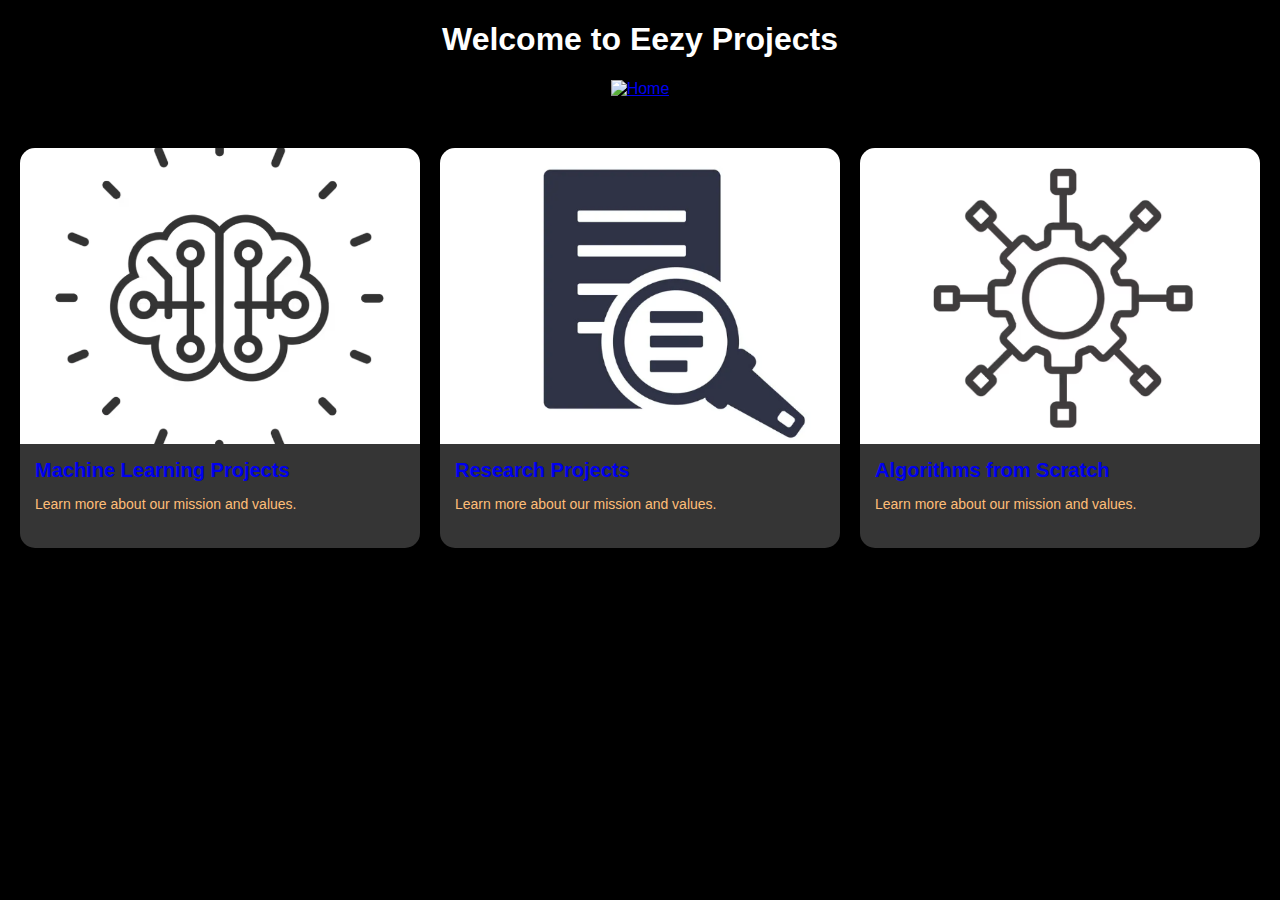
==== index.html @ db4b14d9 "Update index.html" ====
<!DOCTYPE html>
<html lang="en">
<head>
    <meta charset="UTF-8">
    <meta name="viewport" content="width=device-width, initial-scale=1.0">
    <title>Eezy Projects</title>
    <link rel="stylesheet" href="styles.css">
</head>
<body>
    <header>
        <h1>Welcome to Eezy Projects</h1>
    </header>

    <a href="index.html" class="home-icon">
        <img src="home-icon.png" alt="Home">
    </a>

    <div class="container">
        <a href="mlprojects.html" class="box">
            <div class="box-image" style="background-image: url('images/ml.png');"></div>
            <div class="box-description">
                <h2>Machine Learning Projects</h2>
                <p>Learn more about our mission and values.</p>
            </div>
        </a>
        
        <a href="mlprojects.html" class="box">
            <div class="box-image" style="background-image: url('images/research.png');"></div>
            <div class="box-description">
                <h2>Research Projects</h2>
                <p>Learn more about our mission and values.</p>
            </div>
        </a>
        
        <a href="algoscratch.html" class="box">
            <div class="box-image" style="background-image: url('images/algo.png');"></div>
            <div class="box-description">
                <h2>Algorithms from Scratch</h2>
                <p>Learn more about our mission and values.</p>
            </div>
        </a>
    </div>
</body>
</html>
---- styles.css ----
body {
    font-family: Arial, sans-serif;
    text-align: center;
    background-color: #000;
    color: #fff;
}

.container {
    display: flex;
    justify-content: center;
    gap: 20px;
    margin-top: 50px;
}

.box {
    width: 400px;
    height: 400px;
    border-radius: 15px;
    overflow: hidden; /* Ensures the rounded corners are applied to the entire box */
    text-decoration: none;
    box-shadow: 0px 4px 8px rgba(0, 0, 0, 0.2);
    display: flex;
    flex-direction: column;
    transition: transform 0.3s;
}

.box:hover {
    transform: scale(1.05);
}

.box-image {
    height: 80%; /* Top two-thirds of the box */
    background-size: cover;
    background-position: center;
}

.box-description {
    height: 20%; /* Bottom third of the box */
    background-color: #353535;
    padding: 15px;
    text-align: left;
}

.box-description h2 {
    margin: 0;
    font-size: 20px;
    font-weight: bold;
}

.box-description a {
    color: #ffa647; /* Apply the color to the link */
    text-decoration: none; /* Remove underline */
}


.box-description p {
    font-size: 14px;
    color: #ffbe78;
}
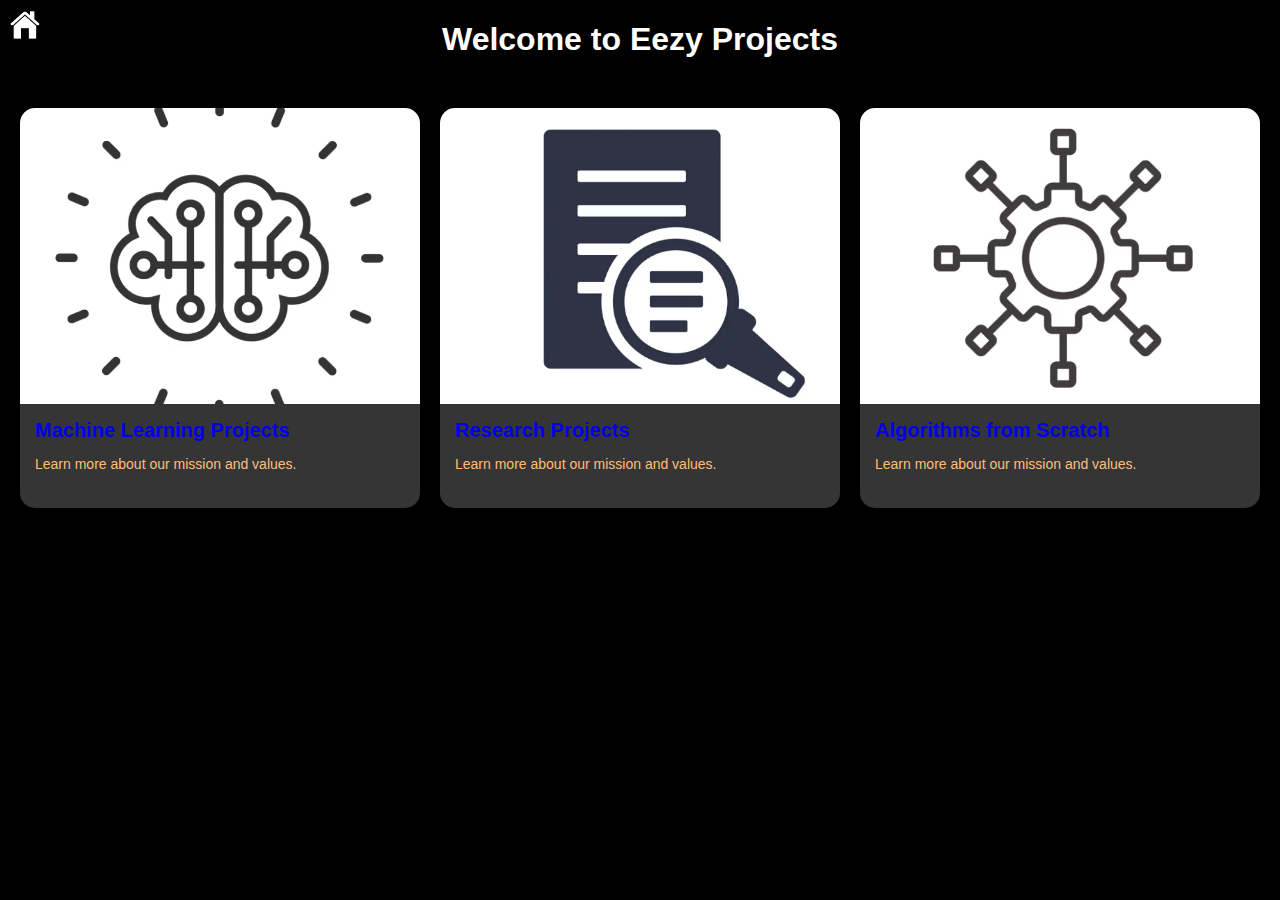
==== commit a2d07a9d: "Update index.html" ====
--- a/index.html
+++ b/index.html
@@ -12,7 +12,7 @@
     </header>
 
     <a href="index.html" class="home-icon">
-        <img src="home-icon.png" alt="Home">
+        <img src="images/home.png" alt="Home">
     </a>
 
     <div class="container">
--- a/styles.css
+++ b/styles.css
@@ -57,3 +57,10 @@
     font-size: 14px;
     color: #ffbe78;
 }
+
+.home-icon img {
+    width: 30px; /* Adjust size */
+    position: absolute;
+    top: 10px;
+    left: 10px;
+}
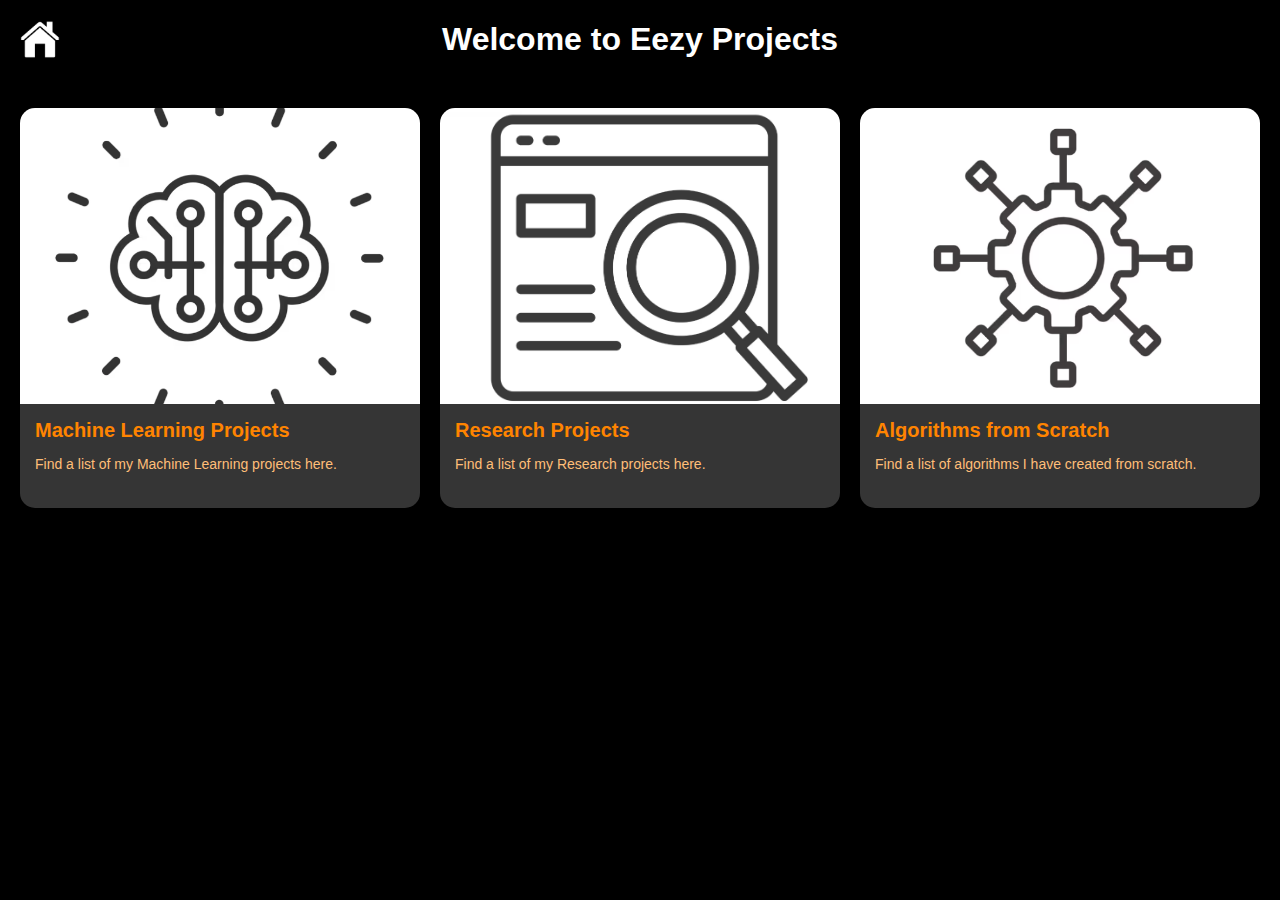
==== commit ee614d4c: "Update index.html" ====
--- a/index.html
+++ b/index.html
@@ -20,7 +20,7 @@
             <div class="box-image" style="background-image: url('images/ml.png');"></div>
             <div class="box-description">
                 <h2>Machine Learning Projects</h2>
-                <p>Learn more about our mission and values.</p>
+                <p>Find a list of my Machine Learning projects here.</p>
             </div>
         </a>
         
@@ -28,7 +28,7 @@
             <div class="box-image" style="background-image: url('images/research.png');"></div>
             <div class="box-description">
                 <h2>Research Projects</h2>
-                <p>Learn more about our mission and values.</p>
+                <p>Find a list of my Research projects here.</p>
             </div>
         </a>
         
@@ -36,7 +36,7 @@
             <div class="box-image" style="background-image: url('images/algo.png');"></div>
             <div class="box-description">
                 <h2>Algorithms from Scratch</h2>
-                <p>Learn more about our mission and values.</p>
+                <p>Find a list of algorithms I have created from scratch.</p>
             </div>
         </a>
     </div>
--- a/styles.css
+++ b/styles.css
@@ -45,13 +45,8 @@
     margin: 0;
     font-size: 20px;
     font-weight: bold;
+    color: #ff8400;
 }
-
-.box-description a {
-    color: #ffa647; /* Apply the color to the link */
-    text-decoration: none; /* Remove underline */
-}
-
 
 .box-description p {
     font-size: 14px;
@@ -59,8 +54,8 @@
 }
 
 .home-icon img {
-    width: 30px; /* Adjust size */
+    width: 40px; /* Adjust size */
     position: absolute;
-    top: 10px;
-    left: 10px;
+    top: 20px;
+    left: 20px;
 }
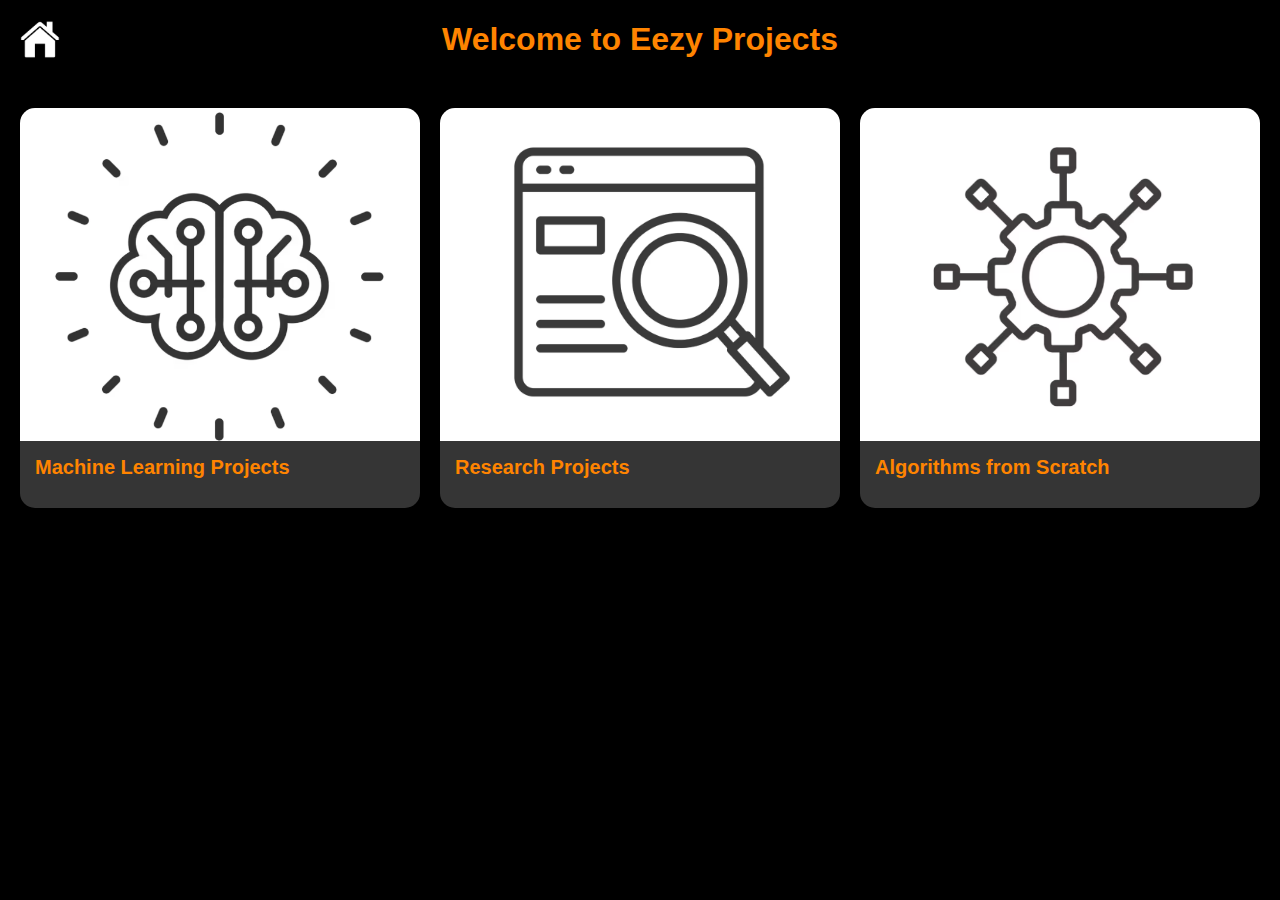
==== commit 7efb0e38: "Update index.html" ====
--- a/index.html
+++ b/index.html
@@ -20,7 +20,6 @@
             <div class="box-image" style="background-image: url('images/ml.png');"></div>
             <div class="box-description">
                 <h2>Machine Learning Projects</h2>
-                <p>Find a list of my Machine Learning projects here.</p>
             </div>
         </a>
         
@@ -28,7 +27,6 @@
             <div class="box-image" style="background-image: url('images/research.png');"></div>
             <div class="box-description">
                 <h2>Research Projects</h2>
-                <p>Find a list of my Research projects here.</p>
             </div>
         </a>
         
@@ -36,7 +34,6 @@
             <div class="box-image" style="background-image: url('images/algo.png');"></div>
             <div class="box-description">
                 <h2>Algorithms from Scratch</h2>
-                <p>Find a list of algorithms I have created from scratch.</p>
             </div>
         </a>
     </div>
--- a/styles.css
+++ b/styles.css
@@ -3,6 +3,10 @@
     text-align: center;
     background-color: #000;
     color: #fff;
+}
+
+header h1 {
+    color: #ff8400; /* Change to your desired color */
 }
 
 .container {
@@ -29,13 +33,13 @@
 }
 
 .box-image {
-    height: 80%; /* Top two-thirds of the box */
+    height: 90%; /* Top two-thirds of the box */
     background-size: cover;
     background-position: center;
 }
 
 .box-description {
-    height: 20%; /* Bottom third of the box */
+    height: 10%; /* Bottom third of the box */
     background-color: #353535;
     padding: 15px;
     text-align: left;
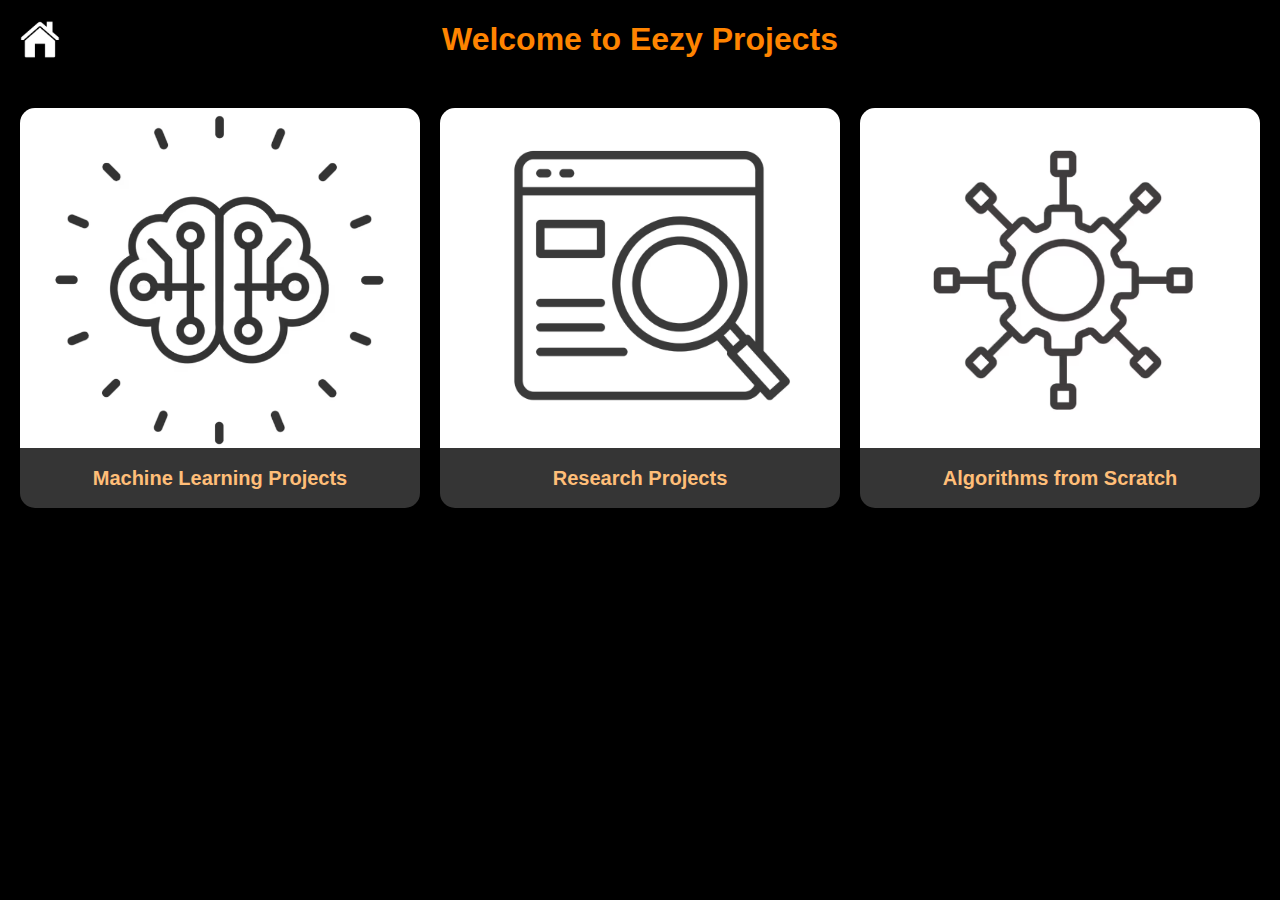
==== commit 760f503f: "Update index.html" ====
--- a/index.html
+++ b/index.html
@@ -23,7 +23,7 @@
             </div>
         </a>
         
-        <a href="mlprojects.html" class="box">
+        <a href="research.html" class="box">
             <div class="box-image" style="background-image: url('images/research.png');"></div>
             <div class="box-description">
                 <h2>Research Projects</h2>
--- a/styles.css
+++ b/styles.css
@@ -8,6 +8,7 @@
 header h1 {
     color: #ff8400; /* Change to your desired color */
 }
+
 
 .container {
     display: flex;
@@ -33,27 +34,24 @@
 }
 
 .box-image {
-    height: 90%; /* Top two-thirds of the box */
+    height: 85%; /* Top two-thirds of the box */
     background-size: cover;
     background-position: center;
 }
 
 .box-description {
-    height: 10%; /* Bottom third of the box */
+    display: flex; 
+    justify-content: center;  /* Centers horizontally */
+    align-items: center;      /* Centers vertically */
+    height: 15%;          
+    text-align: center;       /* Centers text */
     background-color: #353535;
-    padding: 15px;
-    text-align: left;
 }
 
 .box-description h2 {
     margin: 0;
     font-size: 20px;
     font-weight: bold;
-    color: #ff8400;
-}
-
-.box-description p {
-    font-size: 14px;
     color: #ffbe78;
 }
 
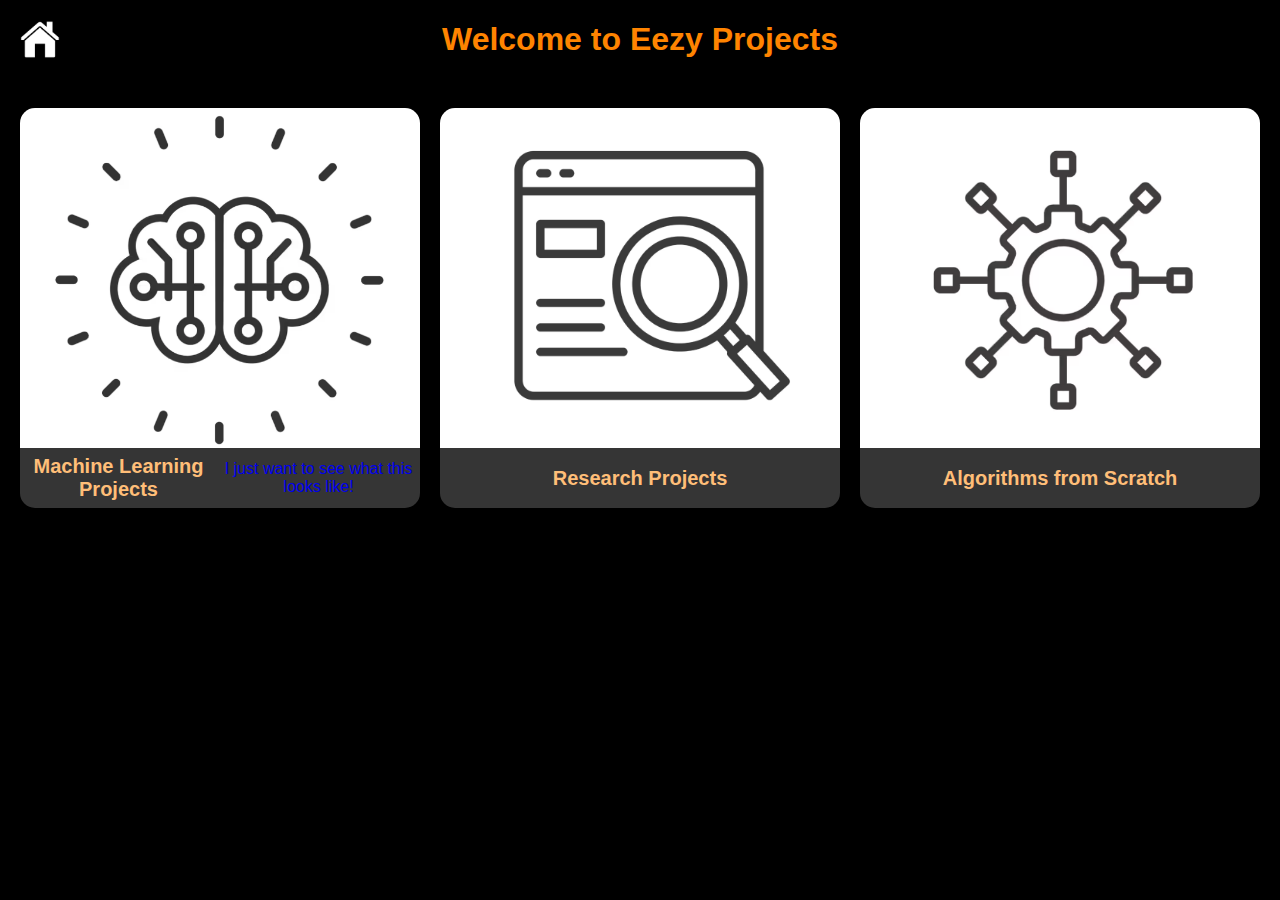
==== commit 1b2f49e5: "Update index.html" ====
--- a/index.html
+++ b/index.html
@@ -20,6 +20,7 @@
             <div class="box-image" style="background-image: url('images/ml.png');"></div>
             <div class="box-description">
                 <h2>Machine Learning Projects</h2>
+                <p>I just want to see what this looks like!</p>
             </div>
         </a>
         
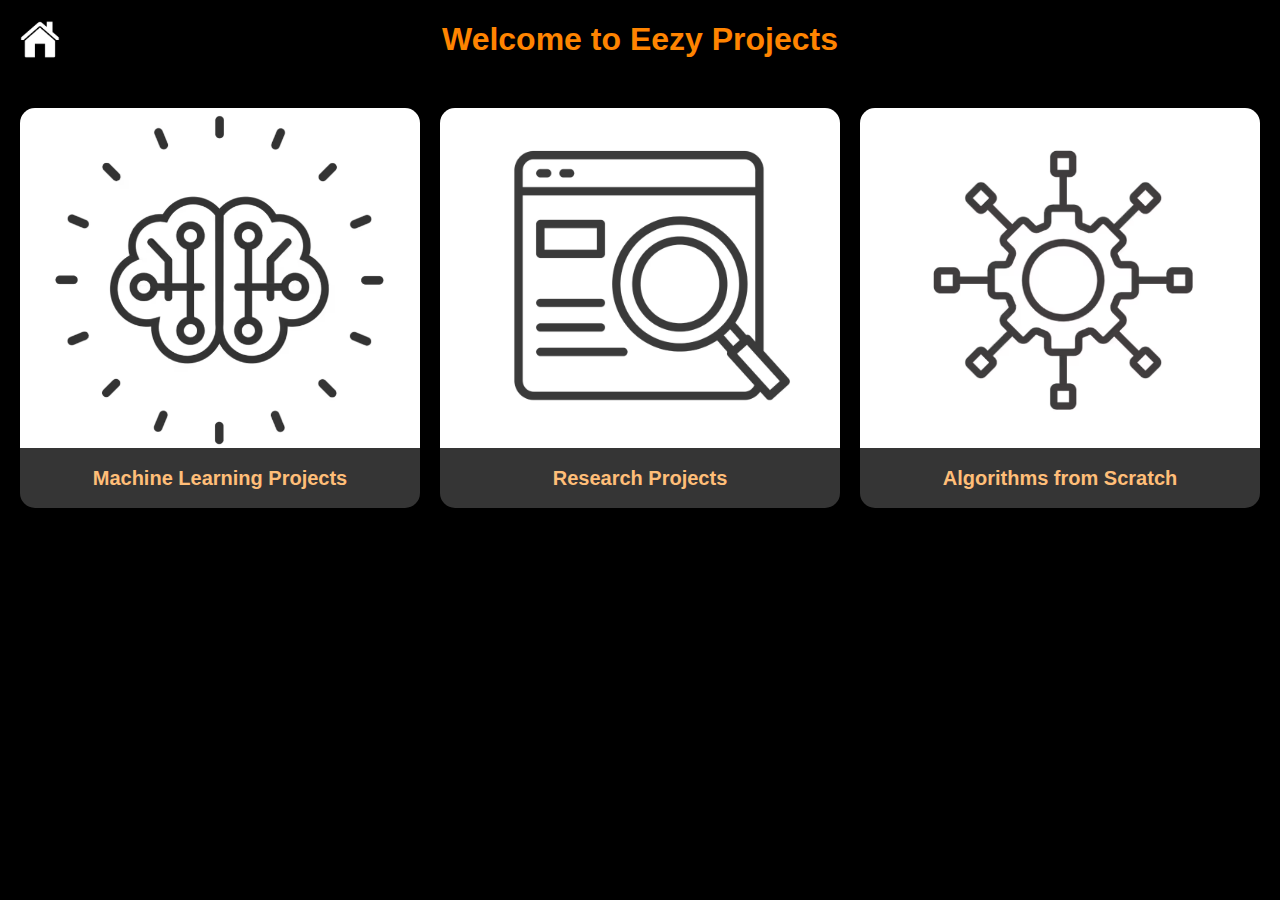
==== commit ec29b648: "Update index.html" ====
--- a/index.html
+++ b/index.html
@@ -20,7 +20,6 @@
             <div class="box-image" style="background-image: url('images/ml.png');"></div>
             <div class="box-description">
                 <h2>Machine Learning Projects</h2>
-                <p>I just want to see what this looks like!</p>
             </div>
         </a>
         
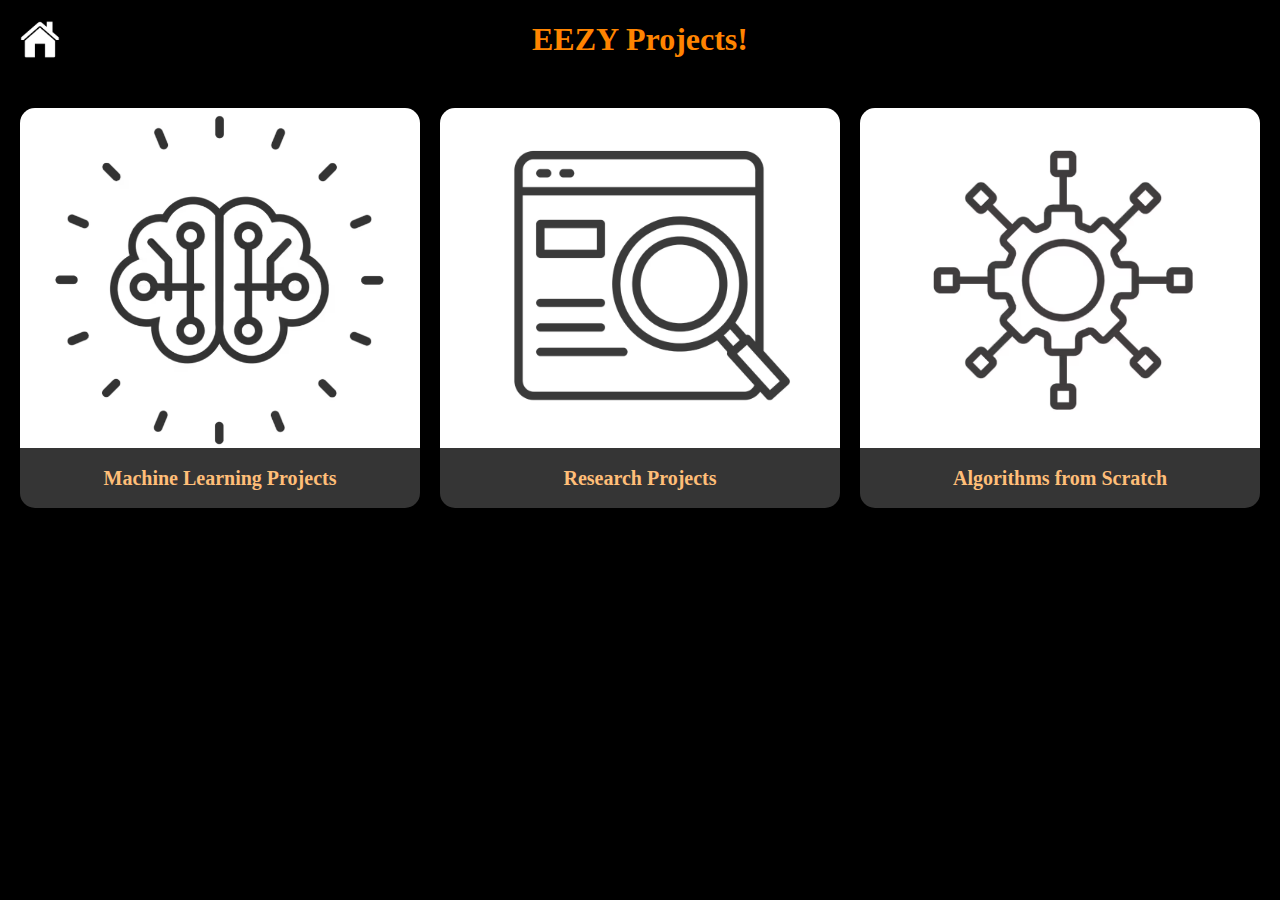
==== commit ff8d009d: "Update index.html" ====
--- a/index.html
+++ b/index.html
@@ -8,7 +8,7 @@
 </head>
 <body>
     <header>
-        <h1>Welcome to Eezy Projects</h1>
+        <h1>EEZY Projects!</h1>
     </header>
 
     <a href="index.html" class="home-icon">
--- a/styles.css
+++ b/styles.css
@@ -1,5 +1,5 @@
 body {
-    font-family: Arial, sans-serif;
+    font-family: "Times New Roman", Time, serif;
     text-align: center;
     background-color: #000;
     color: #fff;
